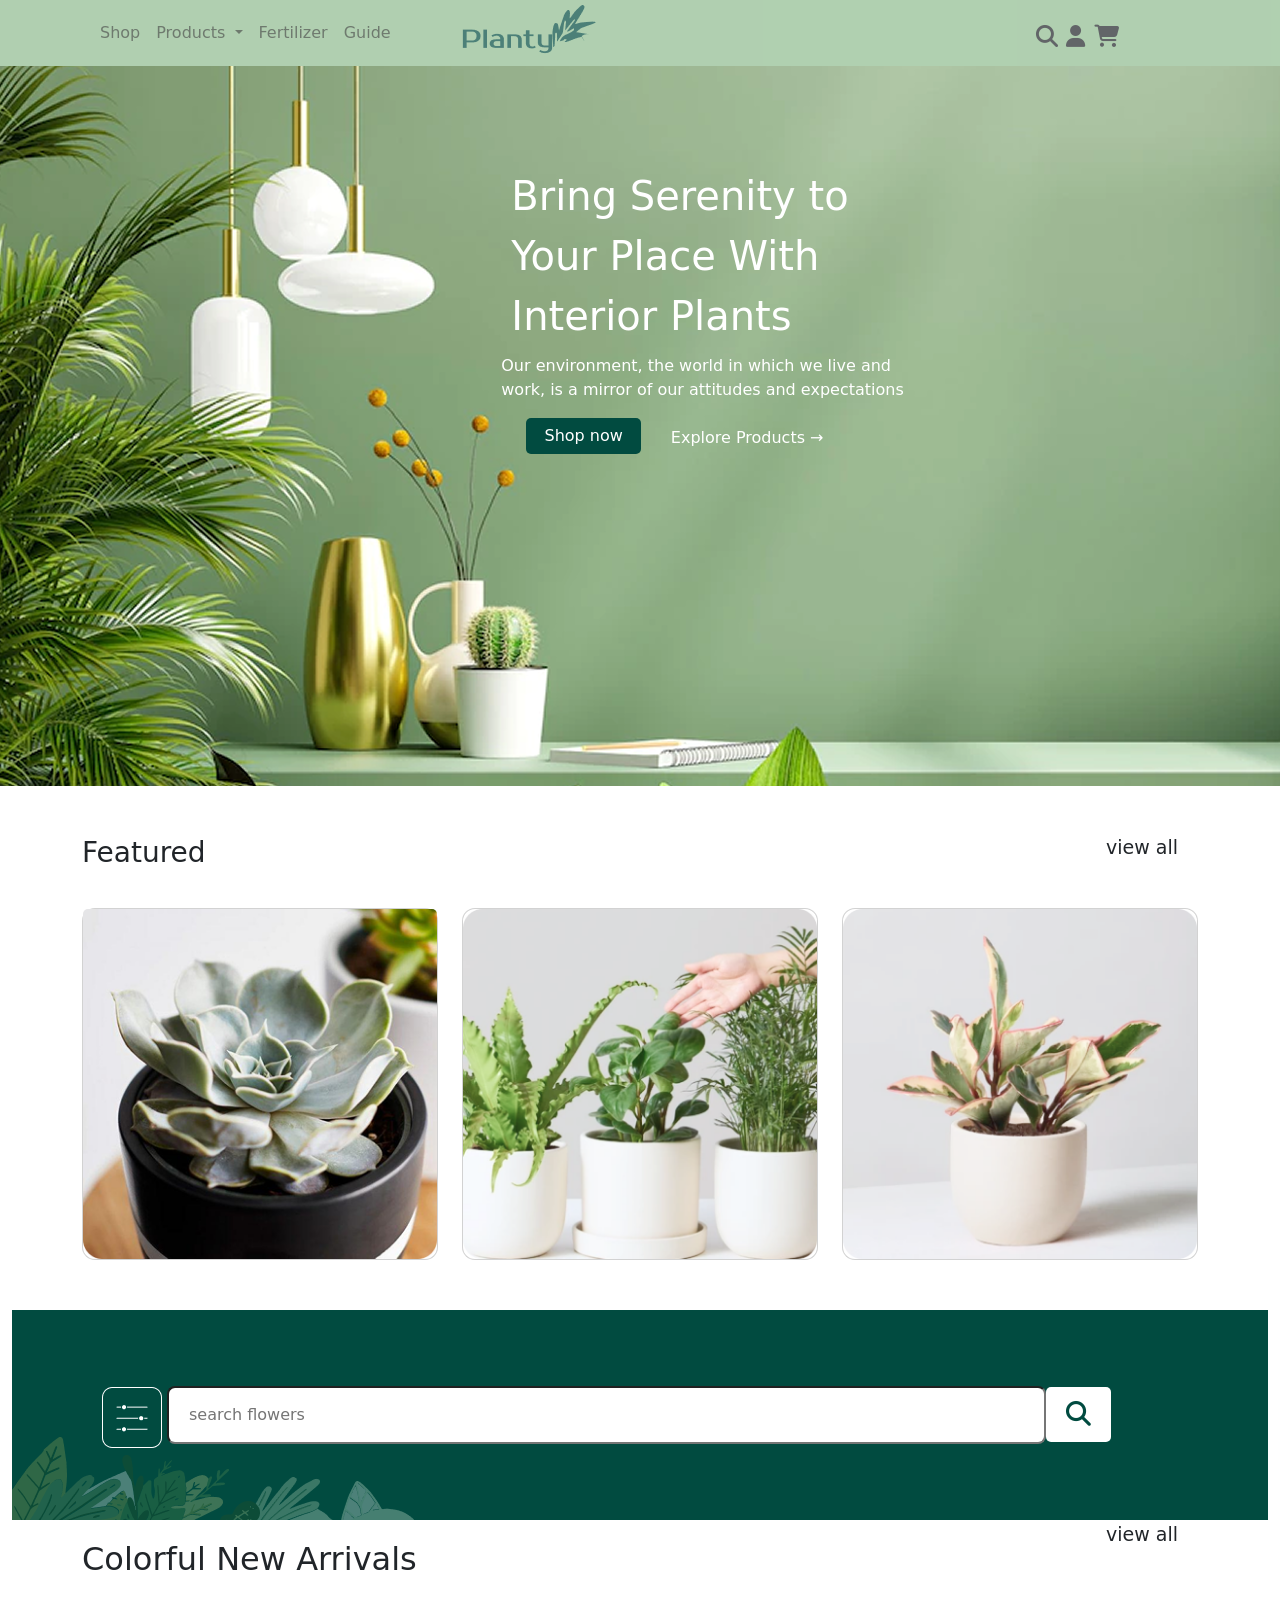
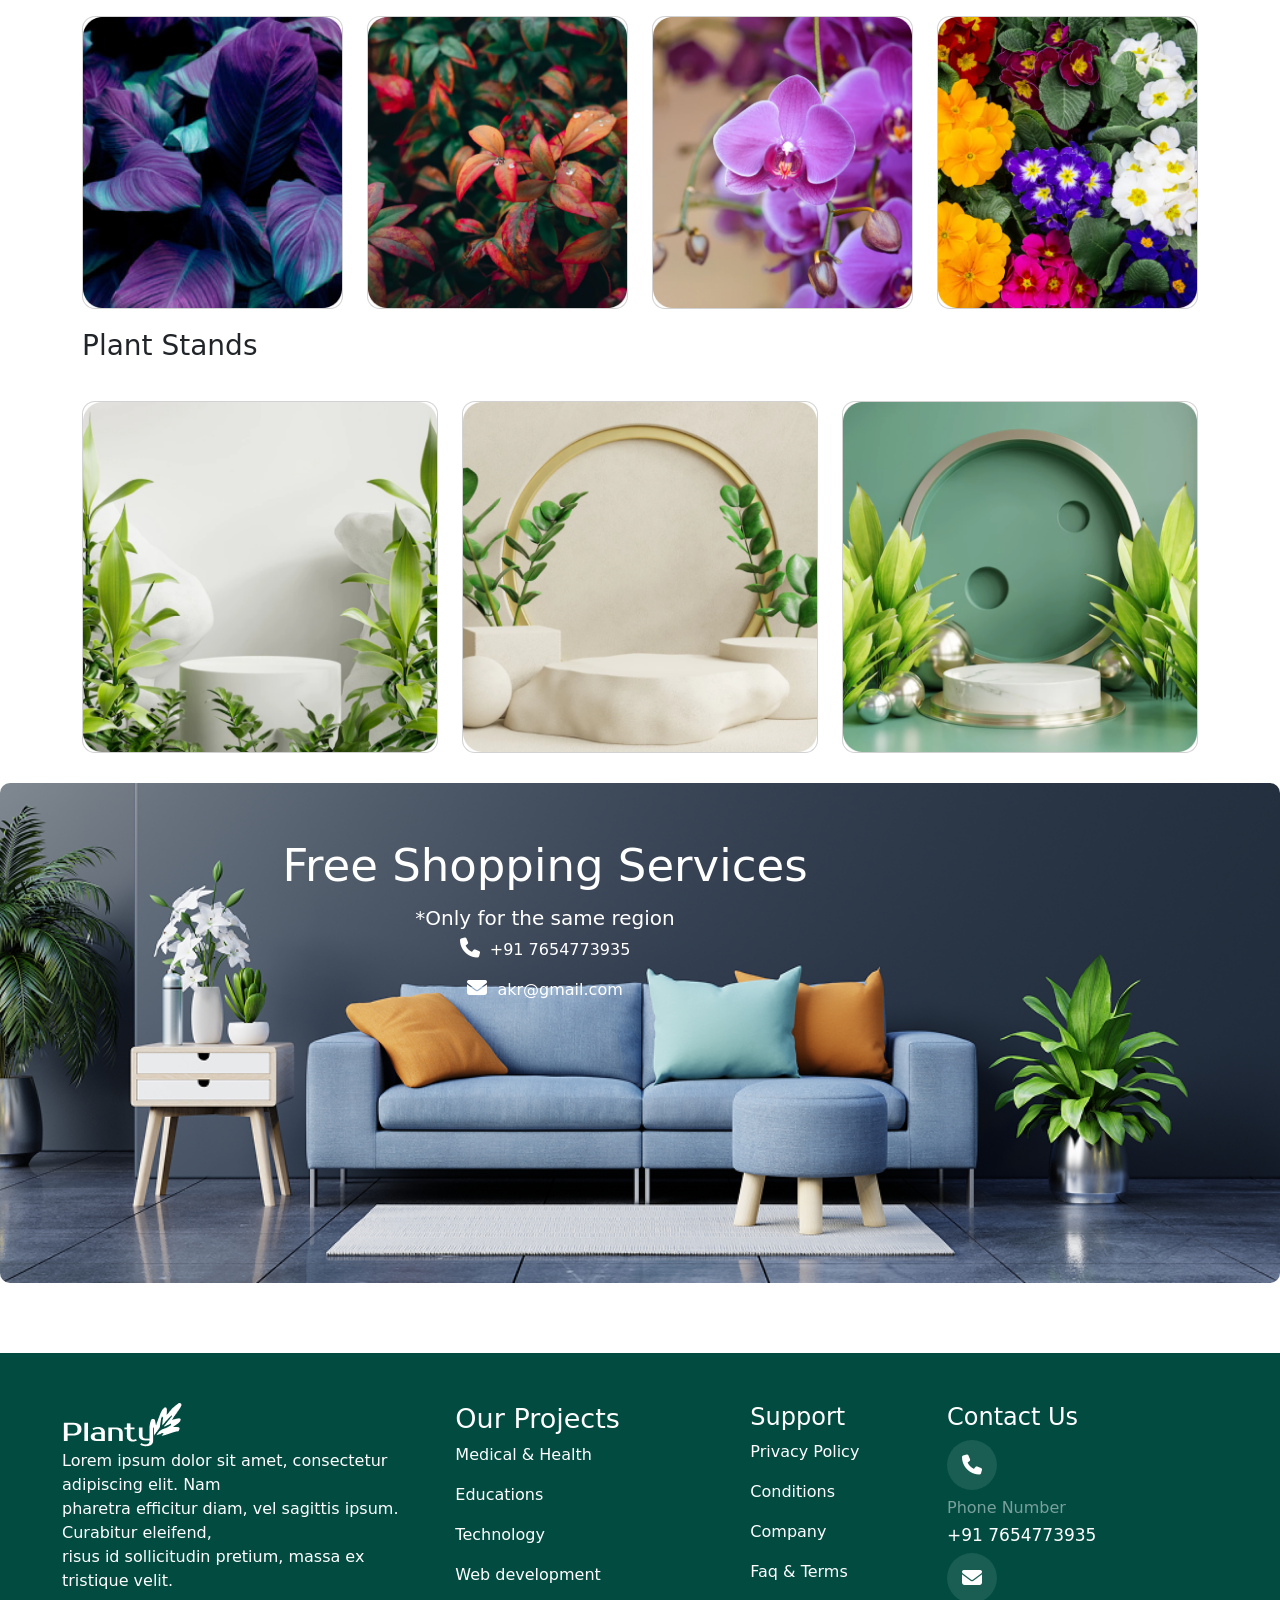
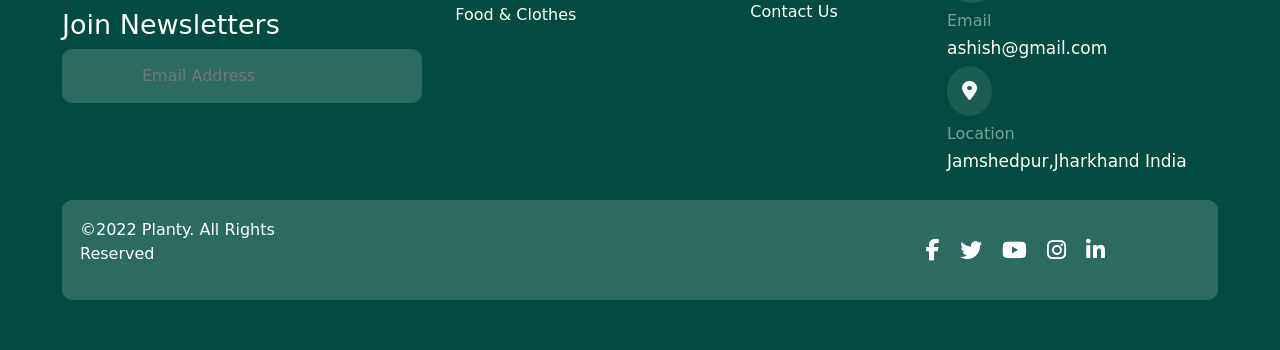
==== index.html @ d86dd34b "Testing" ====
<!DOCTYPE html>
<html lang="en">
<head>
    <meta charset="UTF-8">
    <meta name="viewport" content="width=device-width, initial-scale=1.0">
    <title>Document</title>
    <link href="https://cdn.jsdelivr.net/npm/bootstrap@5.3.8/dist/css/bootstrap.min.css" rel="stylesheet" integrity="sha384-sRIl4kxILFvY47J16cr9ZwB07vP4J8+LH7qKQnuqkuIAvNWLzeN8tE5YBujZqJLB" crossorigin="anonymous">
    <link rel="stylesheet" href="style.css">
    <link rel="stylesheet" href="https://cdnjs.cloudflare.com/ajax/libs/font-awesome/6.7.2/css/all.min.css">
</head>
<body>
    <header class="topbar">
        <div class="row justify-content-center">
            <div class="col-md-4 col-12">
                <div class="navarea">
                    <nav class="navbar navbar-expand-lg">
  <div class="container-fluid">
    <button class="navbar-toggler" type="button" data-bs-toggle="collapse" data-bs-target="#navbarSupportedContent" aria-controls="navbarSupportedContent" aria-expanded="false" aria-label="Toggle navigation">
      <span class="navbar-toggler-icon"></span>
    </button>
    <div class="collapse navbar-collapse" id="navbarSupportedContent">
      <ul class="navbar-nav me-auto mb-2 mb-lg-0">
        <li class="nav-item dropdown">
          <a class="nav-link " href="#" role="button" data-bs-toggle="dropdown" aria-expanded="false">
            Shop
          </a>
        </li>
        <li class="nav-item dropdown">
          <a class="nav-link dropdown-toggle" href="#" role="button" data-bs-toggle="dropdown" aria-expanded="false">
            Products
          </a>
          <ul class="dropdown-menu">
            <li><a class="dropdown-item" href="#">Action</a></li>
            <li><a class="dropdown-item" href="#">Another action</a></li>
            <li><hr class="dropdown-divider"></li>
            <li><a class="dropdown-item" href="#">Something else here</a></li>
          </ul>
        </li>
        <li class="nav-item dropdown">
          <a class="nav-link" href="#" role="button" data-bs-toggle="dropdown" aria-expanded="false">
            Fertilizer
          </a>
        </li>
        <li class="nav-item dropdown">
          <a class="nav-link" href="#" role="button" data-bs-toggle="dropdown" aria-expanded="false">
            Guide
          </a>
        </li>
      </ul>
    </div>
  </div>
</nav>
                </div>
            </div>
            <div class="col-md-6 col-12">
                <div class="midsec">
                  <img src="img3.png"/>
                </div>
            </div>
            <div class="col-md-2 col-12">
                <div class="iconspart">
                    <i class="fa-solid fa-magnifying-glass"></i>
                    <i class="fa-solid fa-user"></i>
                    <i class="fa-solid fa-cart-shopping"></i>
                </div>
            </div>
        </div>
    </header>
    <section class="heroarea">
      <div class="container-fluid">
        <div class="row">
          <div class="col-md-12 col-12">
            <div class="imgpart">
              <h1>Bring Serenity to<br> Your Place With<br> Interior Plants</h1>
              <p>Our environment, the world in which we live and<br> work, is a mirror of our attitudes and expectations</p>
              <div class="btnarea">
                  <button>Shop now</button>
                  <h5><a href="#">Explore Products →</a></h5>
              </div>
            </div>
          </div>
        </div>
      </div>
    </section>
    <section class="cardpart">
      <div class="container">
        <div class="row">
          <div class="col-md-6 col-12">
            <h3>Featured</h3>
          </div>
          <div class="col-md-6 col-12">
            <h4>view all</h4>
          </div>
        </div>
        <div class="row">
          <div class="col-md-4 col-12">
            <div class="mainarea">
              <div class="card">
                <img src="img4.png" class="card-img-top" alt="...">
              </div>
            </div>
          </div>
          <div class="col-md-4 col-12">
            <div class="mainarea">
              <div class="card">
                <img src="img5.png" class="card-img-top" alt="...">
              </div>
            </div>
          </div>
          <div class="col-md-4 col-12">
            <div class="mainarea">
              <div class="card">
                <img src="img6.png" class="card-img-top" alt="...">
              </div>
            </div>
          </div>
        </div>
      </div>
    </section>
    <section>
      <div class="container-fluid">
        <div class="row">
          <div class="col-md-12 col-12">
            <div class="search">
              <img src="img7.png"/>
              <input type="text" name="flowers" placeholder="search flowers" required/>
              <i class="fa-solid fa-magnifying-glass"></i>
            </div>
          </div>
        </div>
      </div>
    </section>
    <section class="viewpart">
      <div class="container">
        <div class="row">
          <div class="col-md-6 col-12">
            <h2>Colorful New Arrivals</h2>
          </div>
          <div class="col-md-6 col-12">
            <p>view all</p>
          </div>
        </div>
        <div class="row">
          <div class="col-md-3 col-12">
            <div class="card">
              <img src="m1.png" class="card-img-top" alt="...">
            </div>
          </div>
          <div class="col-md-3 col-12">
            <div class="card">
              <img src="m2.png" class="card-img-top" alt="...">
            </div>
          </div>
          <div class="col-md-3 col-12">
            <div class="card">
              <img src="m3.png" class="card-img-top" alt="...">
            </div>
          </div>
          <div class="col-md-3 col-12">
            <div class="card">
              <img src="m4.png" class="card-img-top" alt="...">
            </div>
          </div>
        </div>
      </div>
    </section>
    <section class="plants">
      <div class="container">
        <div class="row">
          <div class="col-md-4 col-12">
            <h3>Plant Stands</h3>
          </div>
        </div>
        <div class="row">
          <div class="col-md-4 col-12">
            <div class="card">
              <img src="m5.png" class="card-img-top" alt="...">
            </div>
          </div>
          <div class="col-md-4 col-12">
            <div class="card">
              <img src="m6.png" class="card-img-top" alt="...">
            </div>
          </div>
          <div class="col-md-4 col-12">
            <div class="card">
              <img src="m7.png" class="card-img-top" alt="...">
            </div>
          </div>
        </div>
      </div>
    </section>
    <section class="bottomsec">
      <div class="container">
        <div class="row">
          <div class="col-md-10 col-12">
            <div class="outer">
              <h1>Free Shopping Services</h1>
              <h3>*Only for the same region</h3>
              <p><i class="fa-solid fa-phone"></i>&nbsp;&nbsp;+91 7654773935</p>
              <p><i class="fa-solid fa-envelope"></i>&nbsp;&nbsp;akr@gmail.com</p>
            </div>
          </div>
        </div>
      </div>
    </section>
    <footer class="lastarea">
      <div class="container-fluid">
        <div class="row">
          <div class="col-md-4 col-12">
            <div class="row">
              <div class="col">
                <div class="endarea">
                  <img src="img9.png"/>
                  <p>Lorem ipsum dolor sit amet, consectetur adipiscing elit. Nam<br> pharetra efficitur diam, vel sagittis ipsum. Curabitur eleifend,<br> risus id sollicitudin pretium, massa ex tristique velit.</p>
                </div>
              </div>
            </div>
            <div class="row">
              <div class="col">
                <div class="news">
                  <h4>Join Newsletters</h4>
                  <input type="text" name="news" placeholder="Email Address" reqiured/>
                </div>
              </div>
            </div>
          </div>
          <div class="col-md-3 col-12">
                <div class="secondpart">
                  <h4>Our Projects</h4>
                  <p>Medical & Health</p>
                  <p>Educations</p>
                  <p>Technology</p>
                  <p>Web development</p>
                  <p>Food & Clothes</p>
                </div> 
          </div>
          <div class="col-md-2 col-12">
            <div class="thrdpart">
              <h4>Support</h4>
              <p>Privacy Policy</p>
              <p>Conditions</p>
              <p>Company</p>
              <p>Faq & Terms</p>
              <p>Contact Us</p>
            </div>
          </div>
          <div class="col-md-3 col-12">
            <div class="contactpart">
              <h4>Contact Us</h4>
              <div class="row">
                <div class="col">
                  <i class="fa-solid fa-phone"></i>
                  <p>Phone Number</p>
                  <h5>+91 7654773935</h5>
                </div>
              </div>
              <div class="row">
                <div class="col">
                  <i class="fa-solid fa-envelope"></i>
                  <p>Email</p>
                  <h5>ashish@gmail.com</h5>
                </div>
              </div>
              <div class="row">
                <div class="col">
                  <i class="fa-solid fa-location-dot"></i>
                  <p>Location</p>
                  <h5>Jamshedpur,Jharkhand India</h5>
                </div>
              </div>
            </div>
          </div>
        </div>
        <div class="lastbox">
          <div class="row align-items-center">
            <div class="col-md-3 col-12">
              <div class="secure">
                <p>©2022 Planty. All Rights Reserved</p>
              </div>
            </div>
            <div class="col-md-8 col-12">
              <div class="lasticon">
                <i class="fa-brands fa-facebook-f"></i>
                <i class="fa-brands fa-twitter"></i>
                <i class="fa-brands fa-youtube"></i>
                <i class="fa-brands fa-instagram"></i>
                <i class="fa-brands fa-linkedin-in"></i>
              </div>
            </div>
          </div>
        </div>
      </div>
    </footer>
    <script src="https://cdn.jsdelivr.net/npm/bootstrap@5.3.8/dist/js/bootstrap.bundle.min.js" integrity="sha384-FKyoEForCGlyvwx9Hj09JcYn3nv7wiPVlz7YYwJrWVcXK/BmnVDxM+D2scQbITxI" crossorigin="anonymous"></script>
</body>
</html>
---- style.css ----
.topbar {
    width:100%;
    background:darkseagreen;
    padding:5px 80px;
    opacity:0.7;
}
.heroarea {
    background:url('image2.png') no-repeat center;
    width:100%;
    height:720px;
}
 
.navitem {
    padding:0 20px;
    opacity:1;
}
.iconspart i {
    padding-top:20px;
    font-size:22px;
    margin-left:3px;
    
}
.imgpart h1 {
    color:white;
    display:flex;
    justify-content: center;
    padding:100px 0 0 80px;
    line-height:60px;
    
}
.imgpart p {
    display:flex;
    justify-content: center;
    padding-left:125px;
    color:white;
    
}
.btnarea{
    width:100%;
    display: flex;
    gap:30px;
    justify-content: center;
    align-items: center;
    padding-left:70px;
}

.btnarea button {
    padding:6px 18px;
    border-radius:5px;
    background:#014B40;
    color:white;
    border:none;
    text-align: center;
}
.btnarea h5{
    margin: 0;
}
.btnarea h5 a {
    color:white;
    text-decoration: none;
    font-size:16px;    
}
.cardpart {
    width:100%;
    margin-top:50px;
    
}
.cardpart h4 {
    float:right;
    padding-right:20px;
    font-size:19px;
}
.card {
    width:100%;
    margin-top:30px;
    gap:30px;
}
.search{
    height:210px;
    margin-top:50px;
    align-items: center;
    display:flex;
    background-repeat: no-repeat;
    background-image: url('srch.png');
    
    
}
.search img {
   padding-top:5px;
   padding-left:90px; 

}
.search input {
    width:70%;
    padding:15px 20px;
    border-radius:8px;
    margin-left:5px;
    box-sizing: border-box;   
}
.card {
    border-radius:13px;
}
.plants h3 {
    padding-top:20px;
}

.search i {
    font-size:25px;
    text-align:center;
    color:#014B40;
    padding:15px 20px;
    background:white;
    border-radius:5px;
}
.viewpart h2 {
    padding-top:20px;
}
.viewport p {
    padding-top:20px;
}
.viewpart p{
    float:right;
    padding-right:20px;
    font-size:19px;

}
.bottomsec {
    background-image:url('m8.png');
    border-radius:10px;
    background-position: center;
    background-repeat: no-repeat;
    background-size: cover;
    height:500px;
    margin-top:30px;
    
}
.outer h1 {
    color:white;
    text-align:center;
    font-size: 45px;;
    padding-top:60px;
    line-height: 45px;;
}  
.outer h3 {
    color:white;
    text-align:center;
    padding-top:10px;
    font-size:20px;
    
}
.outer p {
    color:white;
    text-align:center;
}
.outer p i {
    color:white;
    text-align:center;
    font-size:20px;
}

.lastarea {
    width:100%;
    background:#014B40;
    margin-top:70px;
    padding:50px 50px;
}
.endarea p {
    color:white;
}
.news h4 {
    color:white;
    font-size:27px;
}
.news input {
    background:#2c6b62;
    border-radius:10px;
    padding:15px 80px;
    border:none;
}
.secondpart h4 {
    color:white;
    font-size:27px;
}
.secondpart p {
    color:white;
} 
.thrdpart p {
    color:white;
}
.thrdpart h4 {
    color:white;
}
.contactpart h4 {
    color:white;
    
}
.contactpart h5 {
    color:white;
    font-size:17px;
}
.contactpart p{
    color:#7AA09B;
    line-height:2px;
    margin-top:17px;
}
.contactpart i {
    color:white;
    font-size:20px;
    background:#1A5D53;
    border-radius:50%;
    padding:15px 15px;
}
.contactpart i:hover {
    color:cyan;
}
.lastbox{
    background:#2c6b62;
    border-radius:10px;
    padding:18px 18px;
    margin-top:20px;
}
.secure p {
    color:white;
}
.lasticon {
    display: flex;
    gap:20px;
    justify-content: flex-end;
    
}
.lasticon i {
    font-size:22px;
    color:white;
    cursor:pointer;
    
    
}
.lasticon i:hover {
    color:red;
}
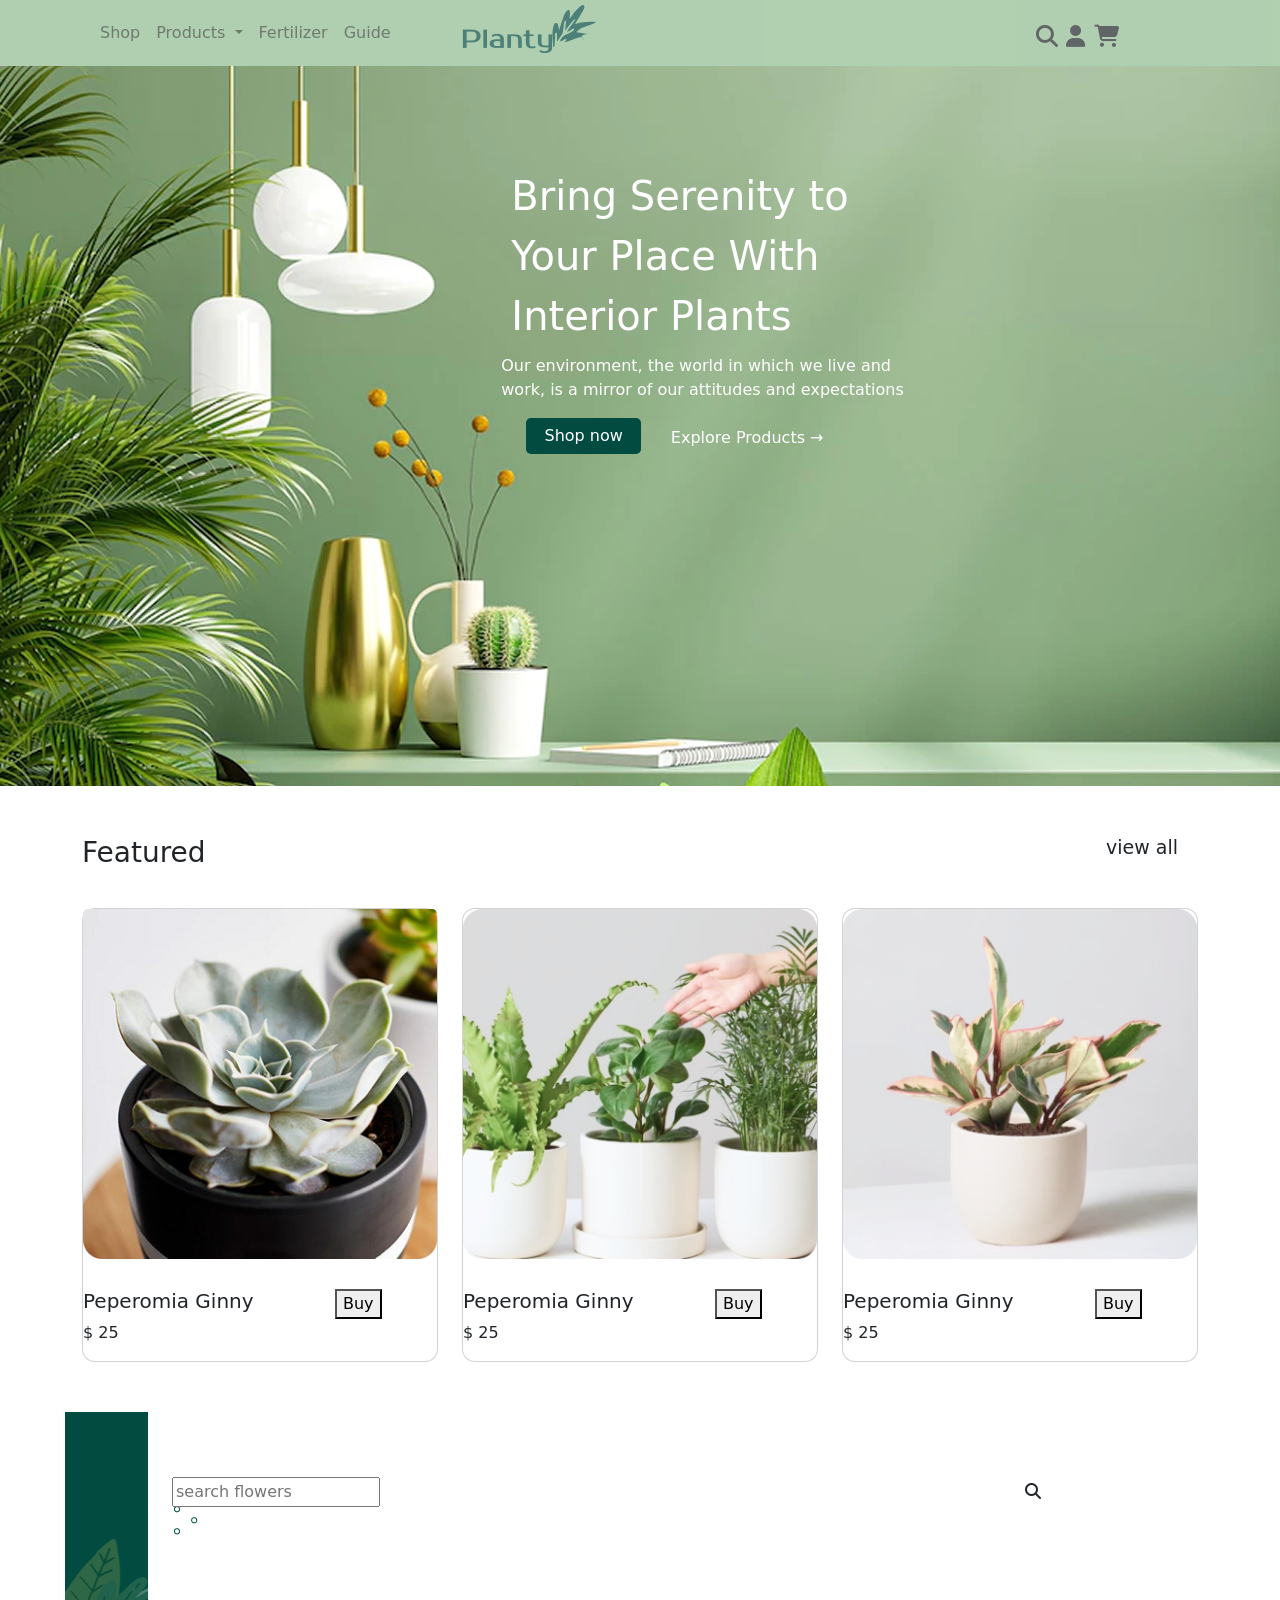
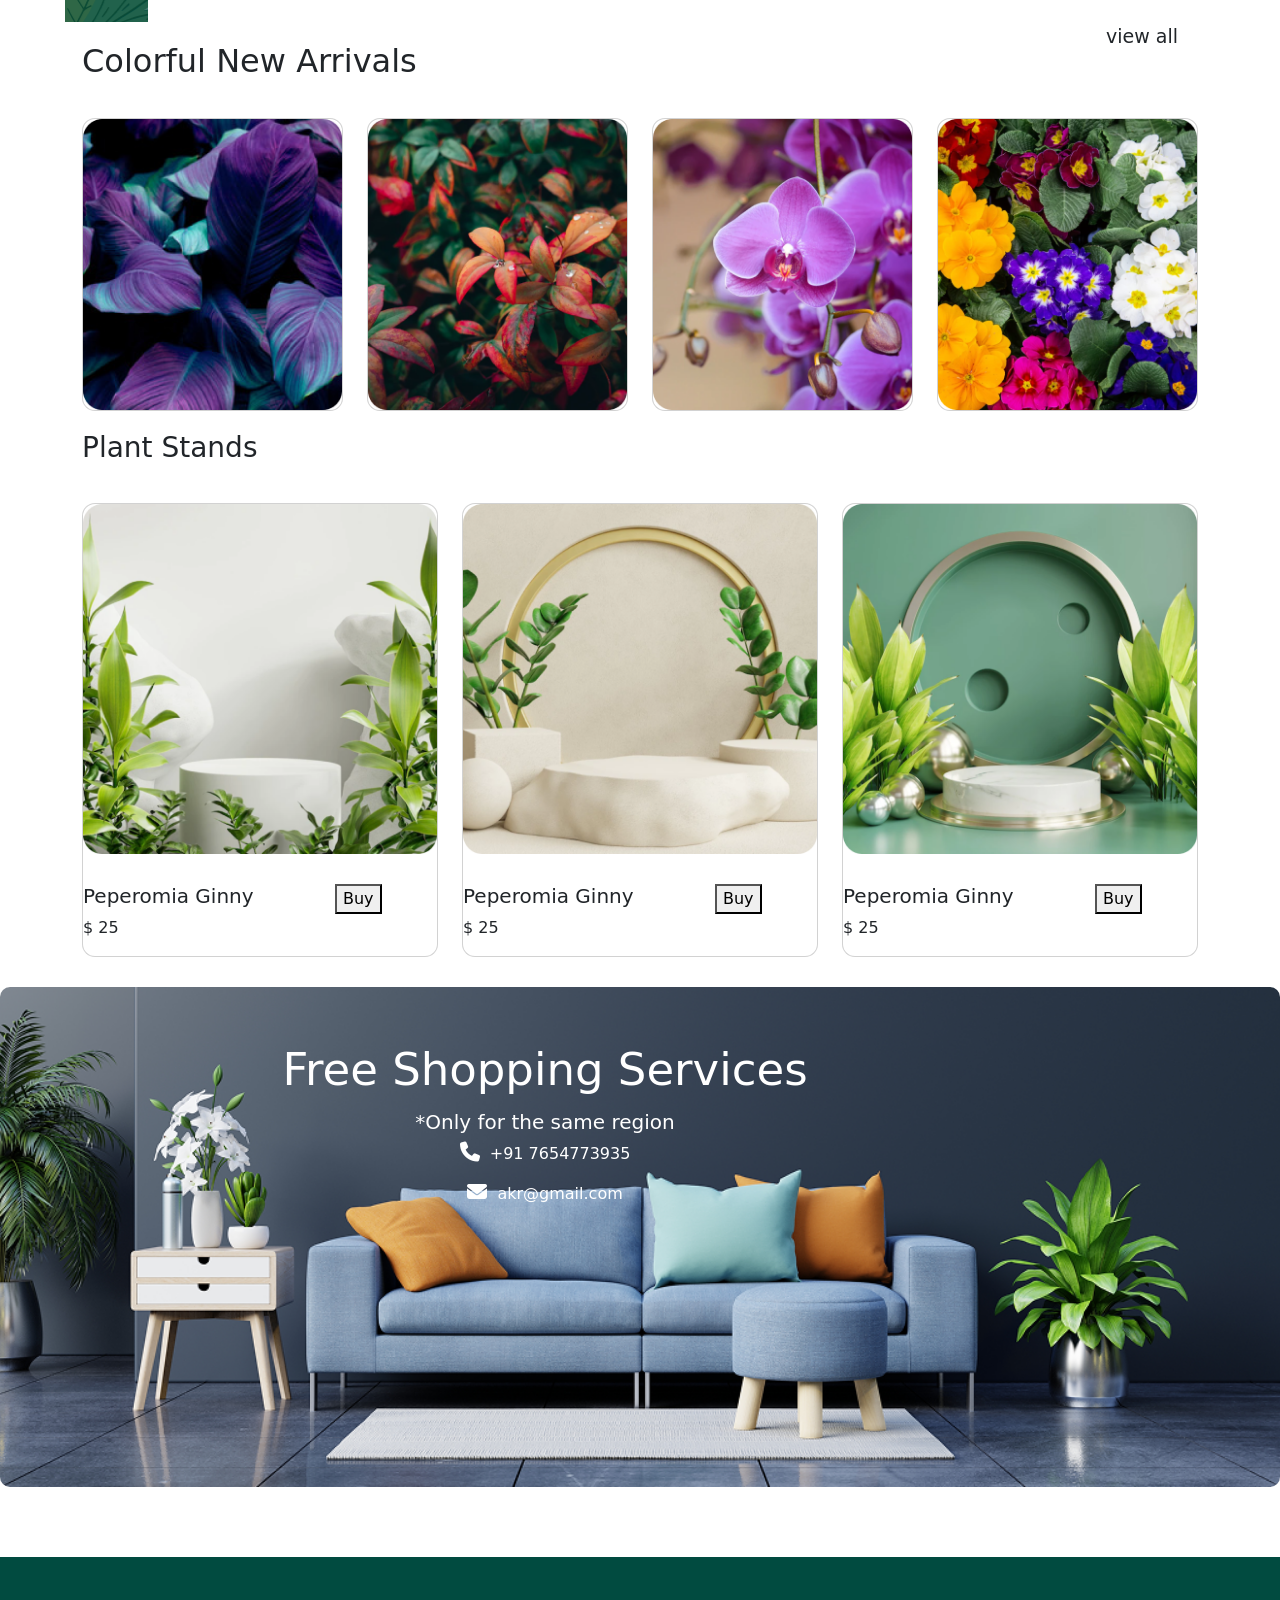
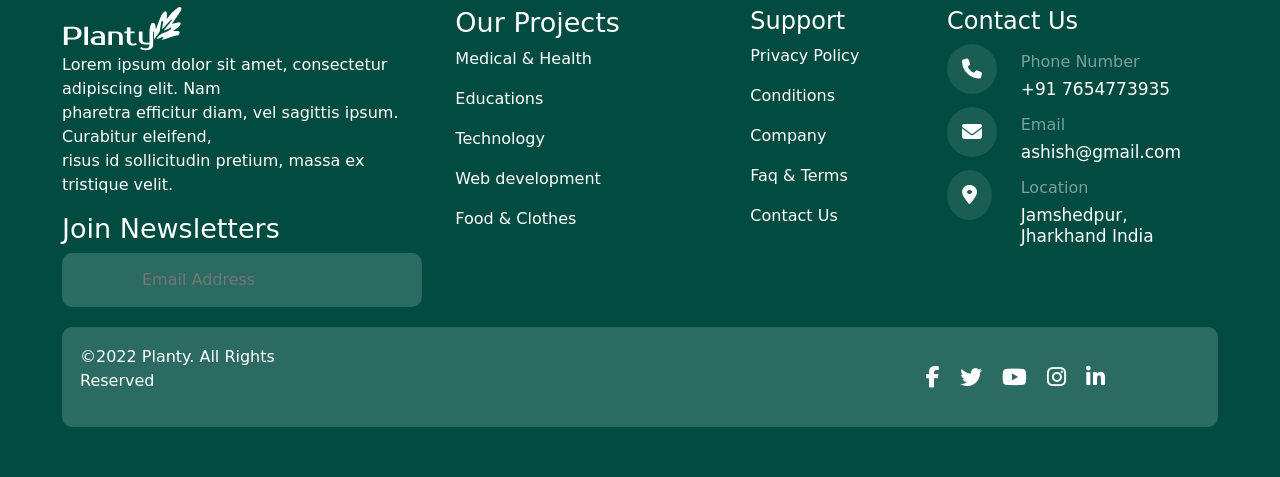
==== commit c33a8731: "Update index.html" ====
--- a/index.html
+++ b/index.html
@@ -11,7 +11,7 @@
 <body>
     <header class="topbar">
         <div class="row justify-content-center">
-            <div class="col-md-4 col-12">
+            <div class="col-lg-4 col-sm-4 col-12">
                 <div class="navarea">
                     <nav class="navbar navbar-expand-lg">
   <div class="container-fluid">
@@ -52,12 +52,12 @@
 </nav>
                 </div>
             </div>
-            <div class="col-md-6 col-12">
+            <div class="col-lg-6 col-sm-5 col-12">
                 <div class="midsec">
                   <img src="img3.png"/>
                 </div>
             </div>
-            <div class="col-md-2 col-12">
+            <div class="col-lg-2 col-sm-3 col-12">
                 <div class="iconspart">
                     <i class="fa-solid fa-magnifying-glass"></i>
                     <i class="fa-solid fa-user"></i>
@@ -85,49 +85,90 @@
     <section class="cardpart">
       <div class="container">
         <div class="row">
-          <div class="col-md-6 col-12">
+          <div class="col-md-6 col-6">
             <h3>Featured</h3>
           </div>
-          <div class="col-md-6 col-12">
+          <div class="col-md-6 col-6">
             <h4>view all</h4>
           </div>
         </div>
         <div class="row">
-          <div class="col-md-4 col-12">
+          <div class="col-lg-4 col-sm-6 col-12">
             <div class="mainarea">
               <div class="card">
                 <img src="img4.png" class="card-img-top" alt="...">
-              </div>
-            </div>
-          </div>
-          <div class="col-md-4 col-12">
+                <div class="hovereffect">
+                  <div class="row">
+                    <div class="col-sm-8 col-8">
+                      <h5>Peperomia Ginny</h5>
+                      <p>$ 25</p>
+                    </div>
+                    <div class="col-sm-2 col-3">
+                      <button href="#">Buy</button>
+                    </div>
+                  </div>
+                </div>
+              </div>
+            </div>
+          </div>
+          <div class="col-lg-4 col-sm-6 col-12">
             <div class="mainarea">
               <div class="card">
                 <img src="img5.png" class="card-img-top" alt="...">
-              </div>
-            </div>
-          </div>
-          <div class="col-md-4 col-12">
+                <div class="hovereffect">
+                  <div class="row">
+                    <div class="col-sm-8 col-8">
+                      <h5>Peperomia Ginny</h5>
+                      <p>$ 25</p>
+                    </div>
+                    <div class="col-sm-2 col-3">
+                      <button href="#">Buy</button>
+                    </div>
+                  </div>
+                </div>
+              </div>
+            </div>
+          </div>
+          <div class="col-lg-4 col-sm-6 col-12">
             <div class="mainarea">
               <div class="card">
                 <img src="img6.png" class="card-img-top" alt="...">
-              </div>
-            </div>
-          </div>
-        </div>
-      </div>
-    </section>
-    <section>
+                <div class="hovereffect">
+                  <div class="row">
+                    <div class="col-sm-8 col-8">
+                      <h5>Peperomia Ginny</h5>
+                      <p>$ 25</p>
+                    </div>
+                    <div class="col-sm-2 col-3">
+                      <button href="#">Buy</button>
+                    </div>
+                  </div>
+                </div>
+              </div>
+            </div>
+          </div>
+        </div>
+      </div>
+    </section>
+    <section class="move">
       <div class="container-fluid">
-        <div class="row">
-          <div class="col-md-12 col-12">
-            <div class="search">
-              <img src="img7.png"/>
-              <input type="text" name="flowers" placeholder="search flowers" required/>
-              <i class="fa-solid fa-magnifying-glass"></i>
-            </div>
-          </div>
-        </div>
+            <div class="row justify-content-center align-items-center">
+              <div class="col-lg-1 col-sm-1 col-2">
+                <div class="search">
+                  <img src="img7.png"/>
+                </div>
+              </div>
+              <div class="col-lg-8 col-sm-10 col-7">
+                <div class="search1">
+                  <input type="text" name="flowers" placeholder="search flowers" required/>
+                </div>
+              </div>
+              <div class="col-lg-2 col-sm-1 col-2">
+                <div class="search2">
+                  <i class="fa-solid fa-magnifying-glass"></i>
+                </div>
+              </div>
+            </div>
       </div>
     </section>
     <section class="viewpart">
@@ -141,22 +182,22 @@
           </div>
         </div>
         <div class="row">
-          <div class="col-md-3 col-12">
+          <div class="col-lg-3 col-sm-6 col-12">
             <div class="card">
               <img src="m1.png" class="card-img-top" alt="...">
             </div>
           </div>
-          <div class="col-md-3 col-12">
+          <div class="col-lg-3 col-sm-6 col-12">
             <div class="card">
               <img src="m2.png" class="card-img-top" alt="...">
             </div>
           </div>
-          <div class="col-md-3 col-12">
+          <div class="col-lg-3 col-sm-6 col-12">
             <div class="card">
               <img src="m3.png" class="card-img-top" alt="...">
             </div>
           </div>
-          <div class="col-md-3 col-12">
+          <div class="col-lg-3 col-sm-6 col-12">
             <div class="card">
               <img src="m4.png" class="card-img-top" alt="...">
             </div>
@@ -172,19 +213,52 @@
           </div>
         </div>
         <div class="row">
-          <div class="col-md-4 col-12">
+          <div class="col-lg-4 col-sm-6 col-12">
             <div class="card">
               <img src="m5.png" class="card-img-top" alt="...">
-            </div>
-          </div>
-          <div class="col-md-4 col-12">
+              <div class="hovereffect">
+                  <div class="row">
+                    <div class="col-sm-8 col-8">
+                      <h5>Peperomia Ginny</h5>
+                      <p>$ 25</p>
+                    </div>
+                    <div class="col-sm-2 col-3">
+                      <button href="#">Buy</button>
+                    </div>
+                  </div>
+                </div>
+            </div>
+          </div>
+          <div class="col-lg-4 col-sm-6 col-12">
             <div class="card">
               <img src="m6.png" class="card-img-top" alt="...">
-            </div>
-          </div>
-          <div class="col-md-4 col-12">
+              <div class="hovereffect">
+                  <div class="row">
+                    <div class="col-sm-8 col-8">
+                      <h5>Peperomia Ginny</h5>
+                      <p>$ 25</p>
+                    </div>
+                    <div class="col-sm-2 col-3">
+                      <button href="#">Buy</button>
+                    </div>
+                  </div>
+                </div>
+            </div>
+          </div>
+          <div class="col-lg-4 col-sm-6 col-12">
             <div class="card">
               <img src="m7.png" class="card-img-top" alt="...">
+              <div class="hovereffect">
+                  <div class="row">
+                    <div class="col-sm-8 col-8">
+                      <h5>Peperomia Ginny</h5>
+                      <p>$ 25</p>
+                    </div>
+                    <div class="col-sm-2 col-3">
+                      <button href="#">Buy</button>
+                    </div>
+                  </div>
+                </div>
             </div>
           </div>
         </div>
@@ -193,7 +267,7 @@
     <section class="bottomsec">
       <div class="container">
         <div class="row">
-          <div class="col-md-10 col-12">
+          <div class="col-sm-10 col-12">
             <div class="outer">
               <h1>Free Shopping Services</h1>
               <h3>*Only for the same region</h3>
@@ -217,10 +291,10 @@
               </div>
             </div>
             <div class="row">
-              <div class="col">
+              <div class="col-md-8 col-12">
                 <div class="news">
                   <h4>Join Newsletters</h4>
-                  <input type="text" name="news" placeholder="Email Address" reqiured/>
+                  <input type="email" name="news" placeholder="Email Address" reqiured/>
                 </div>
               </div>
             </div>
@@ -249,24 +323,30 @@
             <div class="contactpart">
               <h4>Contact Us</h4>
               <div class="row">
-                <div class="col">
+                <div class="col-sm-3 col-2">
                   <i class="fa-solid fa-phone"></i>
+                </div>
+                <div class="col-sm-9 col-8">
                   <p>Phone Number</p>
                   <h5>+91 7654773935</h5>
                 </div>
               </div>
               <div class="row">
-                <div class="col">
+                <div class="col-sm-3 col-2">
                   <i class="fa-solid fa-envelope"></i>
+                </div>
+                <div class="col-sm-9 col-8">
                   <p>Email</p>
                   <h5>ashish@gmail.com</h5>
                 </div>
               </div>
               <div class="row">
-                <div class="col">
+                <div class="col-sm-3 col-2">
                   <i class="fa-solid fa-location-dot"></i>
+                </div>
+                <div class="col-sm-9 col-8">
                   <p>Location</p>
-                  <h5>Jamshedpur,Jharkhand India</h5>
+                  <h5>Jamshedpur, Jharkhand India</h5>
                 </div>
               </div>
             </div>
@@ -294,4 +374,4 @@
     </footer>
     <script src="https://cdn.jsdelivr.net/npm/bootstrap@5.3.8/dist/js/bootstrap.bundle.min.js" integrity="sha384-FKyoEForCGlyvwx9Hj09JcYn3nv7wiPVlz7YYwJrWVcXK/BmnVDxM+D2scQbITxI" crossorigin="anonymous"></script>
 </body>
-</html>+</html>
--- a/style.css
+++ b/style.css
@@ -239,3 +239,8 @@
 .lasticon i:hover {
     color:red;
 }
+@media screen and (max-width:1000px) {
+    .topbar, .heroarea, .cardpart h1, .search, .viewpart h2, .news {
+        width:100%;
+    }
+}
